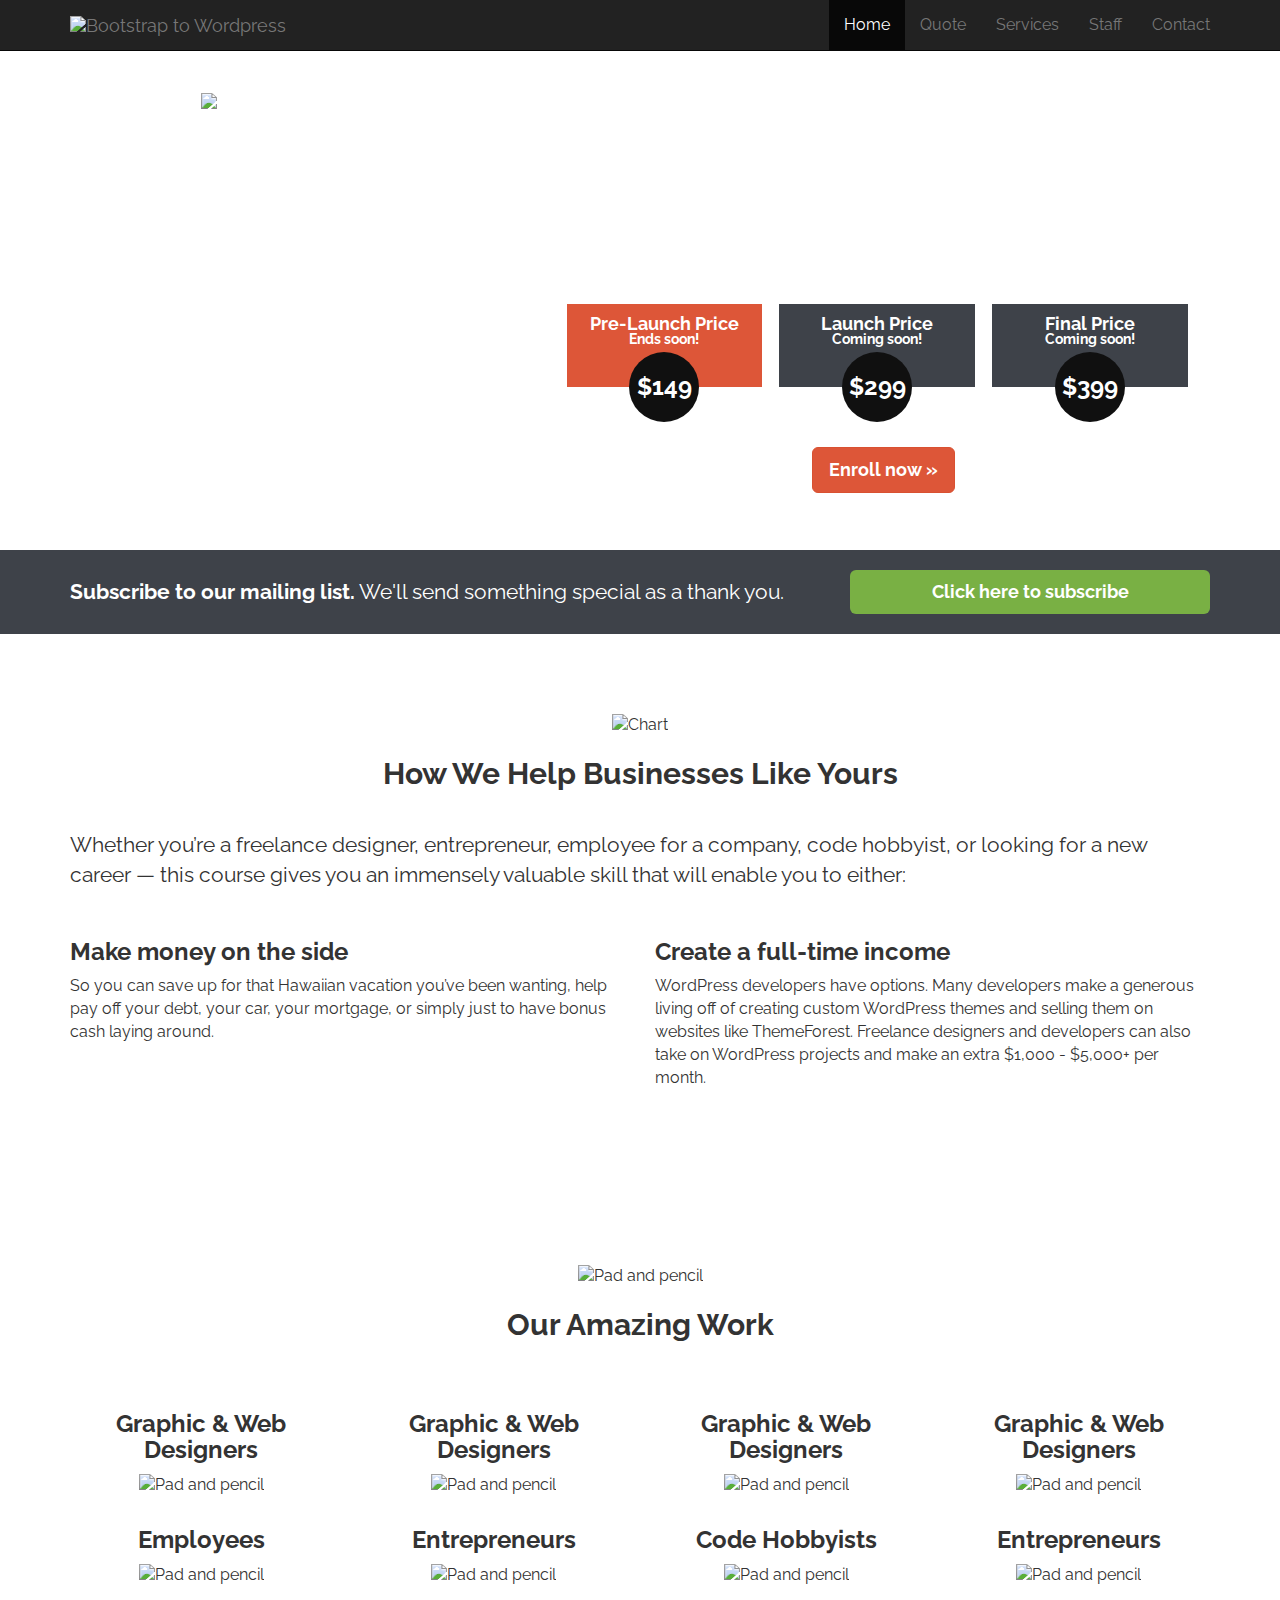
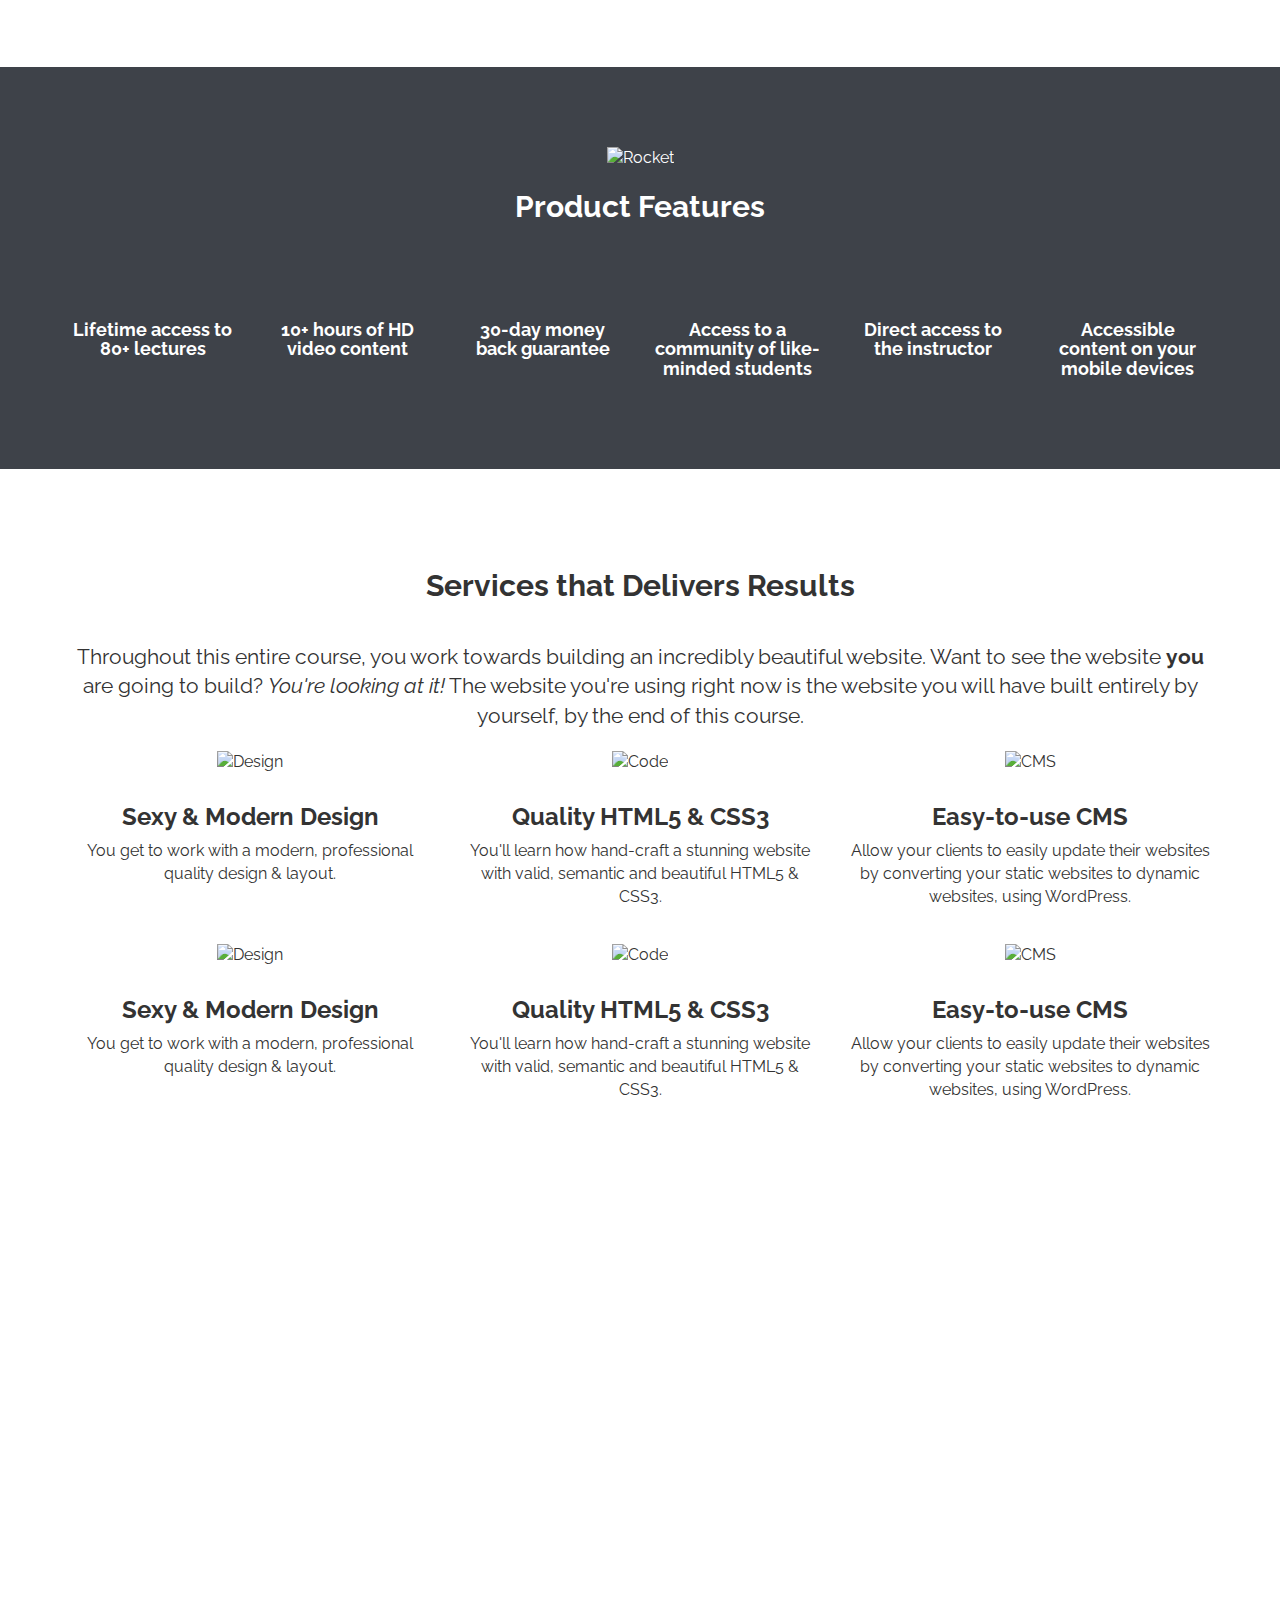
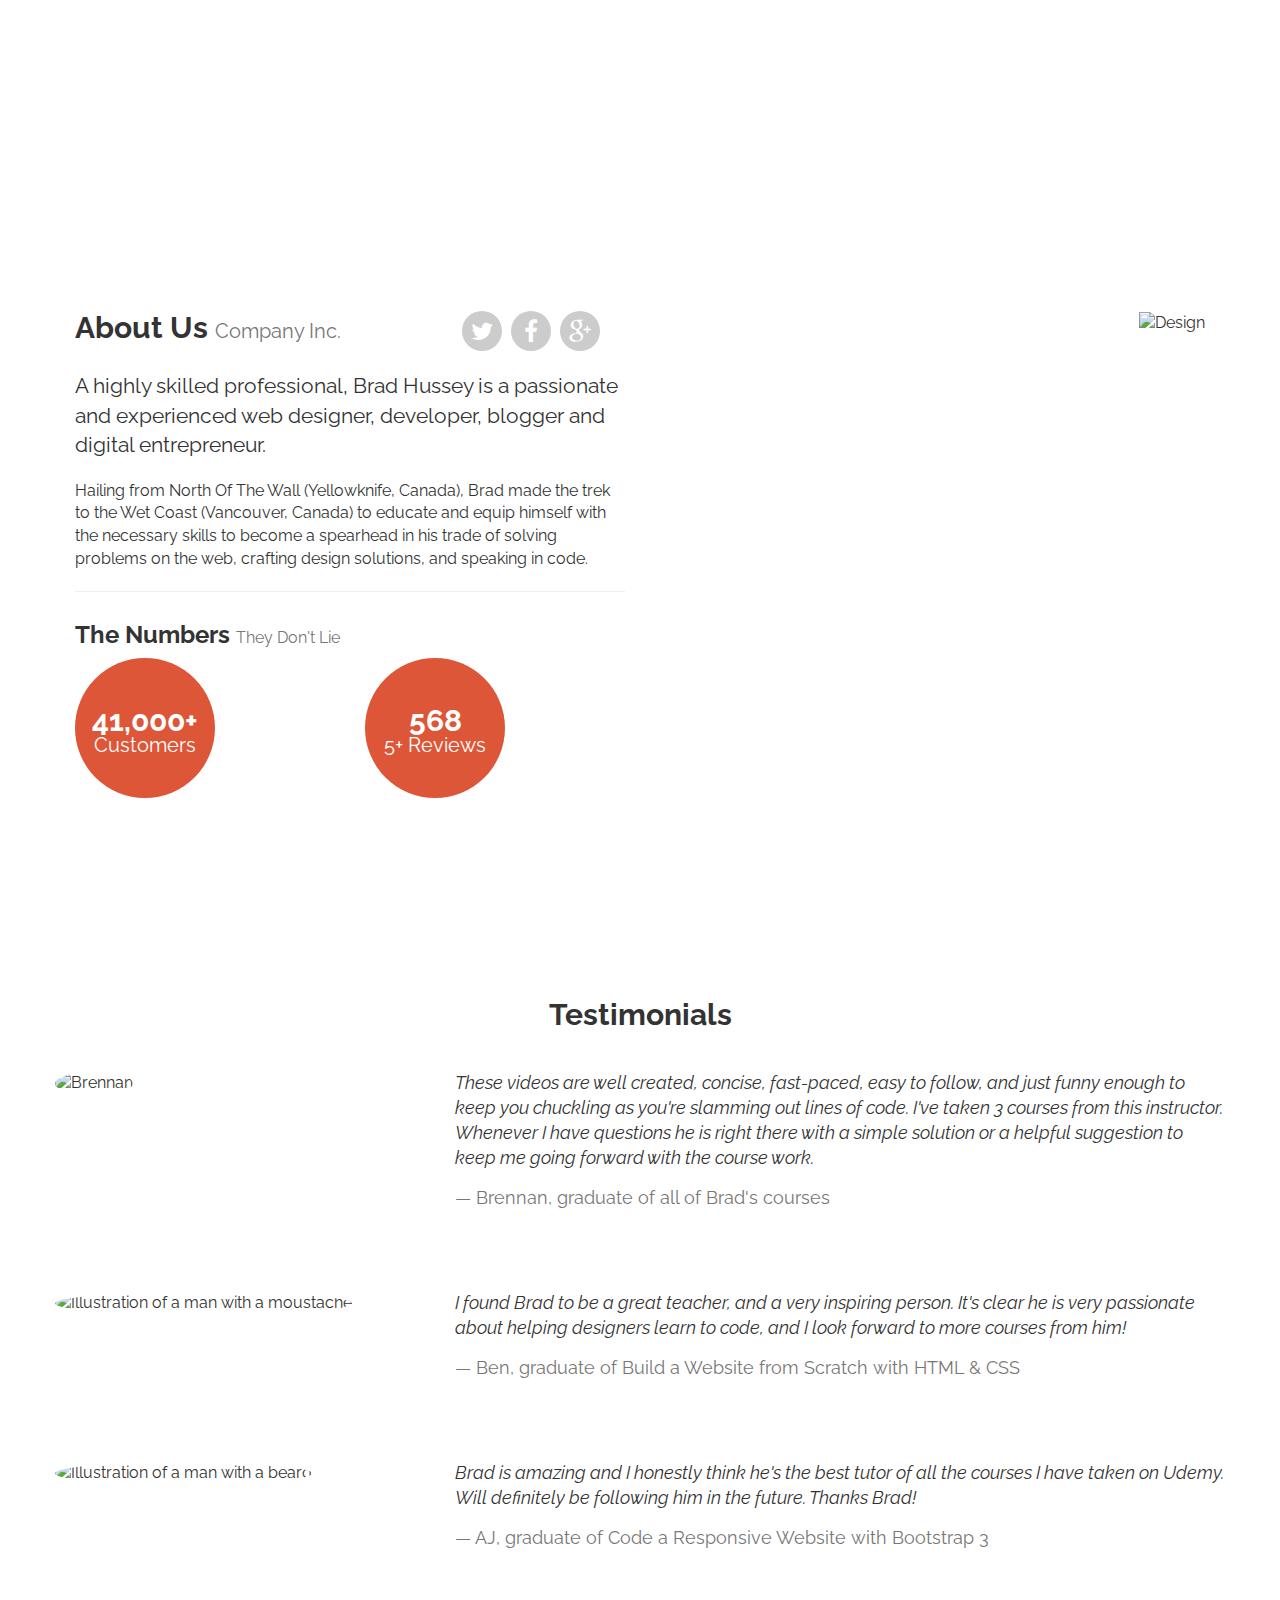
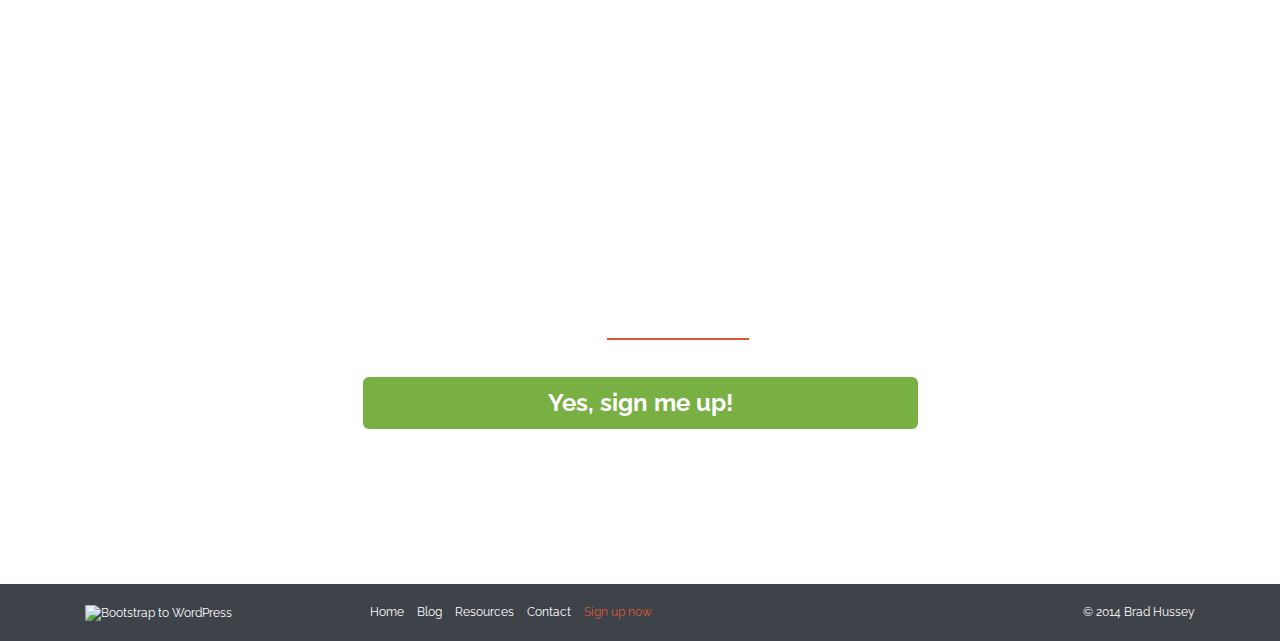
==== index.html @ 2f86299e "adding project to github" ====
<!DOCTYPE html>
<html lang="en">
<head>
  <meta content="text/html; charset=utf-8" http-equiv="Content-Type">
  <meta charset="utf-8">
  <meta content="width=device-width, initial-scale=1" name="viewport">
  <meta content="" name="description">
  <meta content="" name="author">
  <link href="img/favicon.ico" rel="icon">
  <title>Bootstrap to WordPress</title><!-- Bootstrap core CSS -->
  <link href="assets/css/bootstrap.min.css" rel="stylesheet">
  <!-- Font Awesome Icons -->
  <link href="assets/css/font-awesome/css/font-awesome.min.css" rel=
  "stylesheet"><!-- Custom CSS -->
  <link href="assets/css/custom.css" rel="stylesheet"><!-- Google Fonts -->
  <link href='http://fonts.googleapis.com/css?family=Raleway:400,700' rel=
  'stylesheet' type='text/css'>
  <!-- HTML5 shiv and Respond.js IE8 support of HTML5 elements and media queries -->
  <!--[if lt IE 9]>
    <script src="https://oss.maxcdn.com/html5shiv/3.7.2/html5shiv.min.js"></script>
    <script src="https://oss.maxcdn.com/respond/1.4.2/respond.min.js"></script>
    <![endif]-->
</head>
<body>
  <!-- HEADER
    ================================================== -->
  <header class="site-header" role="banner">
    <!-- NAVBAR
        ================================================== -->
    <div class="navbar-wrapper">
      <div class="navbar navbar-inverse navbar-fixed-top" role="navigation">
        <div class="container">
          <div class="navbar-header">
            <button class="navbar-toggle" data-target=".navbar-collapse"
            data-toggle="collapse" type="button"><span class="sr-only">Toggle
            navigation</span> <span class="icon-bar"></span> <span class=
            "icon-bar"></span> <span class="icon-bar"></span></button>
            <a class="navbar-brand" href="/"><img alt="Bootstrap to Wordpress"
            src="assets/img/logo.png"></a>
          </div>
          <div class="navbar-collapse collapse">
            <ul class="nav navbar-nav navbar-right">
              <li class="active">
                <a href="index.html">Home</a>
              </li>
              <li>
                <a href="quote.html">Quote</a>
              </li>
              <li>
                <a href="services.html">Services</a>
              </li>

              <li>
                <a href="staff.html">Staff</a>
              </li>
              <li>
                <a href="contact.html">Contact</a>
              </li>
            </ul>
          </div>
        </div>
      </div>
    </div>
  </header><!-- HERO
    ================================================== -->
  <section data-speed="5" data-type="background" id="hero">
    <article>
      <div class="container clearfix">
        <div class="row">
          <div class="col-sm-5"><img alt="Bootstrap to Wordpress" class="logo"
          src="assets/img/logo-badge.png"></div><!-- col -->
          <div class="col-sm-7 hero-text">
            <h1>Bootstrap to WordPress</h1>
            <p class="lead">Earn An Extra $1k - $5k a Month by Learning to Code
            Your Very Own Responsive &amp; Custom WordPress Websites with
            Bootstrap</p>
            <div id="price-timeline">
              <div class="price active">
                <h4>Pre-Launch Price <small>Ends
                soon!</small></h4><span>$149</span>
              </div><!-- end price -->
              <div class="price">
                <h4>Launch Price <small>Coming
                soon!</small></h4><span>$299</span>
              </div><!-- end price -->
              <div class="price">
                <h4>Final Price <small>Coming
                soon!</small></h4><span>$399</span>
              </div><!-- end price -->
            </div><!-- price-timeline -->
            <p><a class="btn btn-lg btn-danger" href="/" role="button">Enroll
            now &raquo;</a></p>
          </div><!-- col -->
        </div><!-- row -->
      </div><!-- container -->
    </article>
  </section><!-- OPT IN SECTION
    ================================================== -->
  <section id="optin">
    <div class="container">
      <div class="row">
        <div class="col-sm-8">
          <p class="lead"><strong>Subscribe to our mailing list.</strong> We'll
          send something special as a thank you.</p>
        </div><!-- end col -->
        <div class="col-sm-4">
          <button class="btn btn-success btn-lg btn-block" data-target=
          "#myModal" data-toggle="modal">Click here to subscribe</button>
        </div><!-- end col -->
      </div><!-- row -->
    </div><!-- container -->
  </section><!-- optin -->
  <!-- BOOST YOUR INCOME
    ================================================== -->
  <section id="boost-income">
    <div class="container">
      <div class="section-header">
        <img alt="Chart" src="assets/img/icon-boost.png">
        <h2>How We Help Businesses Like Yours</h2>
      </div><!-- section-header -->
      <p class="lead">Whether you&rsquo;re a freelance designer, entrepreneur,
      employee for a company, code hobbyist, or looking for a new career
      &mdash; this course gives you an immensely valuable skill that will
      enable you to either:</p>
      <div class="row">
        <div class="col-sm-6">
          <h3>Make money on the side</h3>
          <p>So you can save up for that Hawaiian vacation you&rsquo;ve been
          wanting, help pay off your debt, your car, your mortgage, or simply
          just to have bonus cash laying around.</p>
        </div><!-- end col -->
        <div class="col-sm-6">
          <h3>Create a full-time income</h3>
          <p>WordPress developers have options. Many developers make a generous
          living off of creating custom WordPress themes and selling them on
          websites like ThemeForest. Freelance designers and developers can
          also take on WordPress projects and make an extra $1,000 - $5,000+
          per month.</p>
        </div><!-- end col -->
      </div><!-- row -->
    </div><!-- container -->
  </section><!-- boost-income -->
  <!-- WHO BENEFITS
    ================================================== -->
  <section id="who-benefits">
    <div class="container">
      <div class="section-header">
        <img alt="Pad and pencil" src="assets/img/icon-pad.png">
        <h2>Our Amazing Work</h2>
      </div><!-- section-header -->
      <div class="row">
        <div class="col-sm-3 text-center">
          <h3>Graphic &amp; Web Designers</h3>
          <img alt="Pad and pencil" src="https://source.unsplash.com/random/400x300">
          <h3>Employees</h3>
          <img alt="Pad and pencil" src="https://source.unsplash.com/random/400x301">

        </div><!-- end col -->
        <div class="col-sm-3 text-center">
          <h3>Graphic &amp; Web Designers</h3>
          <img alt="Pad and pencil" src="https://source.unsplash.com/random/400x304">
          <h3>Entrepreneurs</h3>
          <img alt="Pad and pencil" src="https://source.unsplash.com/random/400x305">
        </div><!-- end col -->
        <div class="col-sm-3 text-center">
          <h3>Graphic &amp; Web Designers</h3>
          <img alt="Pad and pencil" src="https://source.unsplash.com/random/400x303">
          <h3>Code Hobbyists</h3>
          <img alt="Pad and pencil" src="https://source.unsplash.com/random/400x304">
        </div>
        <div class="col-sm-3 text-center">
          <h3>Graphic &amp; Web Designers</h3>
          <img alt="Pad and pencil" src="https://source.unsplash.com/random/400x303">
          <h3>Entrepreneurs</h3>
          <img alt="Pad and pencil" src="https://source.unsplash.com/random/400x304">

        </div>
        <!-- end col -->
      </div><!-- row -->

    </div><!-- container -->
  </section><!-- who-benefits -->
  <!-- COURSE FEATURES
    ================================================== -->
  <section id="course-features">
    <div class="container">
      <div class="section-header">
        <img alt="Rocket" src="assets/img/icon-rocket.png">
        <h2>Product Features</h2>
      </div><!-- section-header -->
      <div class="row">
        <div class="col-sm-2">
          <i class="ci ci-computer"></i>
          <h4>Lifetime access to 80+ lectures</h4>
        </div><!-- end col -->
        <div class="col-sm-2">
          <i class="ci ci-watch"></i>
          <h4>10+ hours of HD video content</h4>
        </div><!-- end col -->
        <div class="col-sm-2">
          <i class="ci ci-calendar"></i>
          <h4>30-day money back guarantee</h4>
        </div><!-- end col -->
        <div class="col-sm-2">
          <i class="ci ci-community"></i>
          <h4>Access to a community of like-minded students</h4>
        </div><!-- end col -->
        <div class="col-sm-2">
          <i class="ci ci-instructor"></i>
          <h4>Direct access to the instructor</h4>
        </div><!-- end col -->
        <div class="col-sm-2">
          <i class="ci ci-device"></i>
          <h4>Accessible content on your mobile devices</h4>
        </div><!-- end col -->
      </div><!-- row -->
    </div><!-- container -->
  </section><!-- course-features -->
  <!-- PROJECT FEATURES
    ================================================== -->
  <section id="project-features">
    <div class="container">
      <h2>Services that Delivers Results</h2>
      <p class="lead">Throughout this entire course, you work towards building
      an incredibly beautiful website. Want to see the website
      <strong>you</strong> are going to build? <em>You're looking at it!</em>
      The website you're using right now is the website you will have built
      entirely by yourself, by the end of this course.</p>
      <div class="row">
        <div class="col-sm-4">
          <img alt="Design" src="https://source.unsplash.com/random/240x140">
          <h3>Sexy &amp; Modern Design</h3>
          <p>You get to work with a modern, professional quality design &amp;
          layout.</p>
        </div><!-- col -->
        <div class="col-sm-4">
          <img alt="Code" src="https://source.unsplash.com/random/241x140">
          <h3>Quality HTML5 &amp; CSS3</h3>
          <p>You'll learn how hand-craft a stunning website with valid,
          semantic and beautiful HTML5 &amp; CSS3.</p>
        </div><!-- col -->
        <div class="col-sm-4">
          <img alt="CMS" src="https://source.unsplash.com/random/242x140">
          <h3>Easy-to-use CMS</h3>
          <p>Allow your clients to easily update their websites by converting
          your static websites to dynamic websites, using WordPress.</p>
        </div><!-- col -->
      </div><!-- row -->
      <div class="row">
        <div class="col-sm-4">
          <img alt="Design" src="https://source.unsplash.com/random/243x140">
          <h3>Sexy &amp; Modern Design</h3>
          <p>You get to work with a modern, professional quality design &amp;
          layout.</p>
        </div><!-- col -->
        <div class="col-sm-4">
          <img alt="Code" src="https://source.unsplash.com/random/244x140">
          <h3>Quality HTML5 &amp; CSS3</h3>
          <p>You'll learn how hand-craft a stunning website with valid,
          semantic and beautiful HTML5 &amp; CSS3.</p>
        </div><!-- col -->
        <div class="col-sm-4">
          <img alt="CMS" src="https://source.unsplash.com/random/245x140">
          <h3>Easy-to-use CMS</h3>
          <p>Allow your clients to easily update their websites by converting
          your static websites to dynamic websites, using WordPress.</p>
        </div><!-- col -->
      </div><!-- row -->
    </div><!-- container -->
  </section><!-- project-features -->
  <!-- VIDEO FEATURETTE
    ================================================== -->
  <section id="featurette">
    <div class="container">
      <div class="row">
        <div class="col-sm-8 col-sm-offset-2">
          <h2>Watch our Video</h2><iframe allowfullscreen
          frameborder="0" height="415" src=
          "https://www.youtube.com/embed/q-mJJsnOHew" width="100%"></iframe>
        </div><!-- end col -->
      </div><!-- row -->
    </div><!-- container -->
  </section><!-- featurette -->
  <!-- INSTRUCTOR
    ================================================== -->
  <section id="instructor">
    <div class="container">
      <div class="row">
        <div class="col-sm-6">
          <div class="row">
            <div class="col-lg-8">
              <h2>About Us <small>Company Inc.</small></h2>
            </div><!-- end col -->
            <div class="col-lg-4">
              <a class="badge social twitter" href=
              "https://twitter.com/bradhussey" target="_blank"><i class=
              "fa fa-twitter"></i></a> <a class="badge social facebook" href=
              "https://facebook.com/bradhussey" target="_blank"><i class=
              "fa fa-facebook"></i></a> <a class="badge social gplus" href=
              "https://plus.google.com/+BradHussey" target="_blank"><i class=
              "fa fa-google-plus"></i></a>
            </div><!-- end col -->
          </div><!-- row -->
          <p class="lead">A highly skilled professional, Brad Hussey is a
          passionate and experienced web designer, developer, blogger and
          digital entrepreneur.</p>
          <p></p>
          <p>Hailing from North Of The Wall (Yellowknife, Canada), Brad made
          the trek to the Wet Coast (Vancouver, Canada) to educate and equip
          himself with the necessary skills to become a spearhead in his trade
          of solving problems on the web, crafting design solutions, and
          speaking in code.</p>
          <hr>
          <h3>The Numbers <small>They Don't Lie</small></h3>
          <div class="row">
            <div class="col-xs-6">
              <div class="num">
                <div class="num-content">
                  41,000+ <span>Customers</span>
                </div><!-- num-content -->
              </div><!-- num -->
            </div><!-- end col -->
            <div class="col-xs-6">
              <div class="num">
                <div class="num-content">
                  568 <span>5+ Reviews</span>
                </div><!-- num-content -->
              </div><!-- num -->
            </div><!-- end col -->


          </div><!-- row -->
        </div><!-- end col -->
        <div class="col-sm-6 text-right">
          <img alt="Design" src="https://source.unsplash.com/random/500x500">
        </div>
      </div><!-- row -->
    </div><!-- container -->
  </section><!-- instructor -->
  <!-- TESTIMONIALS
    ================================================== -->
  <section id="kudos">
    <div class="container">
      <div class="section-header">
        <h2>Testimonials</h2>
      </div>
      <div class="row">
          <!-- TESTIMONIAL -->
          <div class="row testimonial">
            <div class="col-sm-4"><img alt="Brennan" src=
            "https://source.unsplash.com/random/202x200"></div><!-- end col -->
            <div class="col-sm-8">
              <blockquote>
                These videos are well created, concise, fast-paced, easy to
                follow, and just funny enough to keep you chuckling as you're
                slamming out lines of code. I've taken 3 courses from this
                instructor. Whenever I have questions he is right there with a
                simple solution or a helpful suggestion to keep me going
                forward with the course work. <cite>&mdash; Brennan, graduate
                of all of Brad's courses</cite>
              </blockquote>
            </div><!-- end col -->
          </div><!-- row -->
          <!-- TESTIMONIAL -->
          <div class="row testimonial">
            <div class="col-sm-4"><img alt=
            "Illustration of a man with a moustache" src=
            "https://source.unsplash.com/random/200x200"></div><!-- end col -->
            <div class="col-sm-8">
              <blockquote>
                I found Brad to be a great teacher, and a very inspiring
                person. It's clear he is very passionate about helping
                designers learn to code, and I look forward to more courses
                from him! <cite>&mdash; Ben, graduate of Build a Website from
                Scratch with HTML &amp; CSS</cite>
              </blockquote>
            </div><!-- end col -->
          </div><!-- row -->
          <!-- TESTIMONIAL -->
          <div class="row testimonial">
            <div class="col-sm-4"><img alt="Illustration of a man with a beard"
            src="https://source.unsplash.com/random/201x200"></div><!-- end col -->
            <div class="col-sm-8">
              <blockquote>
                Brad is amazing and I honestly think he's the best tutor of all
                the courses I have taken on Udemy. Will definitely be following
                him in the future. Thanks Brad! <cite>&mdash; AJ, graduate of
                Code a Responsive Website with Bootstrap 3</cite>
              </blockquote>
            </div><!-- end col -->
          </div><!-- row -->
        <!-- end col -->
      </div>
      <!-- row -->
    </div><!-- container -->
  </section><!-- kudos -->
  <!-- SIGN UP SECTION
    ================================================== -->
  <section data-speed="4" data-type="background" id="signup">
    <div class="container">
      <div class="row">
        <div class="col-sm-6 col-sm-offset-3">
          <h2>Are you ready to take your coding skills to the <strong>next
          level</strong>?</h2>
          <p><a class="btn btn-lg btn-block btn-success" href="">Yes, sign me
          up!</a></p>
        </div><!-- end col -->
      </div><!-- row -->
    </div><!-- container -->
  </section><!-- signup -->
  <!-- FOOTER
    ================================================== -->
  <footer>
    <div class="container">
      <div class="col-sm-3">
        <p><a href="/"><img alt="Bootstrap to WordPress" src=
        "assets/img/logo.png"></a></p>
      </div><!-- end col -->
      <div class="col-sm-6">
        <nav>
          <ul class="list-unstyled list-inline">
            <li>
              <a href="">Home</a>
            </li>
            <li>
              <a href="">Blog</a>
            </li>
            <li>
              <a href="">Resources</a>
            </li>
            <li>
              <a href="">Contact</a>
            </li>
            <li class="signup-link">
              <a href="">Sign up now</a>
            </li>
          </ul>
        </nav>
      </div><!-- end col -->
      <div class="col-sm-3">
        <p class="pull-right">&copy; 2014 Brad Hussey</p>
      </div><!-- end col -->
    </div><!-- container -->
  </footer><!-- MODAL
    ================================================== -->
  <div class="modal fade" id="myModal">
    <div class="modal-dialog">
      <div class="modal-content">
        <div class="modal-header">
          <button class="close" data-dismiss="modal" type=
          "button"><span aria-hidden="true">&times;</span><span class=
          "sr-only">Close</span></button>
          <h4 class="modal-title" id="myModalLabel"><i class=
          "fa fa-envelope"></i> Subscribe to our Mailing List</h4>
        </div><!-- modal-header -->
        <div class="modal-body">
          <p>Simply enter your name and email! As a thank you for joining us,
          we're going to give you one of our best-selling courses, <em>for
          free!</em></p>
          <form class="form-inline" role="form">
            <div class="form-group">
              <label class="sr-only" for="subscribe-name">Your first
              name</label> <input class="form-control" id="subscribe-name"
              placeholder="Your first name" type="text">
            </div>
            <div class="form-group">
              <label class="sr-only" for="subscribe-email">and your
              email</label> <input class="form-control" id="subscribe-email"
              placeholder="and your email" type="text">
            </div><input class="btn btn-danger" type="submit" value=
            "Subscribe!">
          </form>
          <hr>
          <p><small>By providing your email you consent to receiving occasional
          promotional emails &amp; newsletters.<br>
          No Spam. Just good stuff. We respect your privacy &amp; you may
          unsubscribe at any time.</small></p>
        </div><!-- modal-body -->
      </div><!-- modal-content -->
    </div><!-- modal-dialog -->
  </div><!-- modal -->
  <!-- Bootstrap core JavaScript
    ================================================== -->
  <!-- Placed at the end of the document so the pages load faster -->
  <script src="//ajax.googleapis.com/ajax/libs/jquery/1.11.1/jquery.min.js">
  </script>
  <script src="assets/js/jquery-2.1.1.min.js">
  </script>
  <script src="assets/js/bootstrap.min.js">
  </script>
  <script src="assets/js/main.js">
  </script>
  <script src="//use.typekit.net/gla7wnd.js" type="text/javascript">
  </script>
  <script type="text/javascript">
  try{Typekit.load();}catch(e){}
  </script>
</body>
</html>
---- assets/css/custom.css ----
/* COLOUR REFERENCES

Green:		#79b044
Salmon:		#dd5638
Blue Gray:  #3e4249

*/

/* ==== GENERAL ==== */

body {
	margin-top: 50px;
	font-family: 'proxima-nova', 'Raleway', Helvetica, sans-serif;
	font-size: 16px;
	/*background: url('../img/tile.jpg') top left repeat;*/
	background-color: white;
}

/* ==== GLOBAL ==== */

h1,h2,h3,h4,h5,h6 {
	-webkit-font-smoothing: antialiased;
	text-rendering: optimizelegibility;
	font-weight: bold;
}

h1 {
	font-size: 3em;
}

h1,h2 {
	margin: 0 0 40px;
}

h3 {
	margin: 20px 0;
}

h4 {
	font-size: 18px;
}

p.lead {
	font-weight: normal;
}

p {
	margin: 0 0 15px;
}

a:link, a:visited {
	color: #dd5638;
}

a:hover {
	text-decoration: none;
	color: #c9302c;
}

blockquote {
	padding: 0;
	border: none;
	font-style: italic;
	text-align: left;
}

blockquote cite {
	display: block;
	color: #777;
	margin: 15px 0 0 0;
}

blockquote:before {
	display: none;
}

img {
	max-width: 100%;
}

button, input, .btn, a.btn {
	-webkit-font-smoothing: antialiased;
	text-rendering: optimizelegibility;
	color: white;
}

.btn {
	font-weight: bold;
}

.btn:focus {
	outline: none;
}

.btn-success {
	background: #79b044;
	border: none;
}

.btn-success:hover {
	background: #6a9b3d;
	border-color: #6a9b3d;
}

.btn-danger {
	background-color: #dd5638;
	border-color: #d95131;
}

.text-danger, li.text-danger a {
	color: #dd5638;
}

a.text-danger:hover {
	color: #e55939;
}

.modal-content{
	background: url('../img/tile.jpg') top left repeat;
}

.badge.social {
	background: #ccc;
	font-size: 24px;
	height: 40px;
	width: 40px;
	text-align: center;
	line-height: 42px;
	margin: 0 5px 20px 0;
	padding: 0;
	-webkit-border-radius: 50px;
	-moz-border-radius: 50px;
	border-radius: 50px;
	color: white;
}

.badge.social.twitter:hover {
	background: #55acee;
}

.badge.social.facebook:hover {
	background: #3b5998;
}

.badge.social.gplus:hover {
	background: #db4b39;
}

/* === CUSTOM ICON SPRITES === */

i.ci {
	display: inline-block;
	height: 40px;
	width: 40px;
	background: url('../img/icon-sprite.png') no-repeat;
}

.ci.ci-computer 	{ background-position: 0 0; }
.ci.ci-watch		{ background-position: -40px 0; }
.ci.ci-calendar		{ background-position: -80px 0; }
.ci.ci-community	{ background-position: -120px 0; }
.ci.ci-instructor	{ background-position: -160px 0; }
.ci.ci-device		{ background-position: -200px 0; }

/* ==== FORMS ==== */

label {
	display: block;
	font-weight: bold;
}

input[type="text"],
input[type="email"],
input[type="url"],
input[type="password"],
input[type="search"],
textarea {
	color: #666;
	border: 1px solid #ccc;
	border-radius: 3px;
	display: block;
	-moz-box-sizing: border-box;
	-webkit-box-sizing: border-box;
	box-sizing: border-box;
	width: 100%;
	padding: 6px 12px;
}

input[type="submit"],
button[type="submit"] {
	display: inline-block;
	margin-bottom: 0;
	font-size: 18px;
	font-weight: bold;
	line-height: 1.33;
	text-align: center;
	white-space: nowrap;
	vertical-align: middle;
	cursor: pointer;
	-webkit-user-select: none;
	-moz-user-select: none;
	-ms-user-select: none;
	user-select: none;
	background-image: none;
	border: none;
	border-radius: 6px;
}

input[type="submit"]:hover,
button[type="submit"]:hover {
	outline: none;
	border: none;
	background: #aaa;
}

form.search-form .form-group {
	margin: 0;
}

form.search-form .input-group {
	width: 100%;
}

form.search-form .input-group input[type="search"],
form.search-form .input-group input[type="text"] {
	width: 70%;
}

form.search-form .input-group input[type="submit"] {
	width: 30%;
	border-top-left-radius: 0;
	border-bottom-left-radius: 0;
	float: right;
}

form textarea {
	width: 100%;
	border: 1px solid #ccc;
	-webkit-box-shadow: inset 0 1px 1px rgba(0,0,0,.075);
	box-shadow: inset 0 1px 1px rgba(0,0,0,.075);
}

/* ==== HERO ==== */

#hero {
	background: url('../img/hero-bg.jpg') 50% 0 repeat fixed;
	min-height: 500px;
	position: relative;
	display: table;
	width: 100%;
	padding: 40px 0;
	color: white;
	-webkit-font-smoothing: antialiased;
	text-rendering: optimizelegibility;
}

#hero article {
  width: 100%;
  text-align: center;
  display: table-cell;
  vertical-align: middle;
}

#hero .hero-text {
	margin-top: 30px;
}

#price-timeline {
	margin: 30px 0 60px;
	text-align: center;
}

#price-timeline .price {
	display: inline-block;
	width: 30%;
	margin: 0 2% 0 0;
	background: #3e4249;
	padding: 10px 20px 30px;
	position: relative;
	vertical-align: top;
}

#price-timeline .price.active {
	background: #dd5638;
}

#price-timeline .price span {
	background: #101010;
	display: block;
	height: 70px;
	width: 70px;
	text-align: center;
	line-height: 70px;
	font-weight: bold;
	font-size: 24px;
	border-radius: 100%;
	-webkit-border-radius: 100%;
	-moz-border-radius: 100%;
	position: absolute;
	bottom: -35px;
	left: 50%;
	margin-left: -35px;
}

#price-timeline h4 {
	margin: 0 0 10px;
}

#price-timeline h4 small {
	color: white;
	font-weight: bold;
	display: block;
}


/* ==== LAYOUT ==== */

.row + .row {
	margin-top: 20px;
}

section {
	padding: 80px 0;
}

.section-header {
	text-align: center;
}

section h2 {
	margin: 20px 0 40px;
}

section h3 {
	margin: 30px 0 10px;
}

section.main-content {
	padding: 40px 0;
}

#primary {
	padding-top: 40px;
	padding-bottom: 40px;
}

.feature-image {
	display: table;
	width: 100%;
}

.feature-image-default {
	background: url('../img/stuff-feature.jpg') no-repeat;
	background-size: cover;
}

.feature-image-default-alt {
	background: url('../img/hipster-stuff.jpg') no-repeat;
	background-size: cover;
}

.feature-image h1 {
	display: table-cell;
	vertical-align: middle;
	text-align: center;
	color: white;
}

#optin {
	background: #3e4249;
	padding: 20px 0;
	color: white;
	-webkit-font-smoothing: antialiased;
	text-rendering: optimizelegibility;
	font-size: 1.2em;
}

#optin p {
	margin: 7px 0 0 0;
}

#course-features {
	background: #3e4249;
	color: white;
	text-align: center;
}

#who-benefits {
	background: white;
}

#project-features {
	text-align: center;
}

#featurette {
	background: url('../img/stuff-bg.jpg') 50% 100% repeat fixed;
	background-size: cover;
	text-align: center;
	color: white;
}

#instructor {
	/* background: white url('../img/brad-elvis.png') 90% -10px no-repeat; */
	/* background: white url('https://source.unsplash.com/random/530x500') 76% 30px no-repeat; */
	padding-top: 20px;
}

#instructor h2 {
	margin: 0 0 20px;
}

#instructor .num {
	display: table;
	font-size: 30px;
	font-weight: bold;
	color: white;
	line-height: 24px;
	height: 140px;
	width: 140px;
	text-align: center;
	background: #dd5638;
	-webkit-border-radius: 100%;
	-moz-border-radius: 100%;
	border-radius: 100%;
	-webkit-font-smoothing: antialiased;
	text-rendering: optimizelegibility;
}

#instructor .num .num-content {
	display: table-cell;
	vertical-align: middle;
}
.num {
	padding-top: 10px;
}

#instructor .num span {
	display: block;
	font-size: 20px;
	font-weight: normal;
}

#kudos {
	/* text-align: center; */
}

.testimonial {
	margin-bottom: 60px;
}

.testimonial img {
	-webkit-border-radius: 50%;
	-moz-border-radius: 50%;
	border-radius: 50%;
}

#signup {
	text-align: center;
	background: url('../img/hipster-stuff.jpg') center center repeat fixed;
	background-size: cover;
	color: white;
	padding: 140px 0;
}

#signup h2 {
	font-weight: normal;
}

#signup h2 strong {
	border-bottom: solid 2px #dd5638;
}

#signup .btn {
	font-size: 24px;
}

footer {
	background: #3e4249;
	color: white;
	padding: 20px 0 10px;
	font-size: 12px;
}

footer p {
	margin: 0;
}

footer a:link, footer a:visited {
	color: white;
}

footer a:hover {
	color: #dd5638;
}

footer li.signup-link a {
	color: #dd5638;
}

footer li.signup-link a:hover {
	font-weight: bold;
}

/* ==== BLOG ==== */

.post, .widget, #comments {
	position: relative;
	border: solid 1px #ddd;
	background: white;
	margin: 0 0 40px;
	-webkit-border-radius: 4px;
	-moz-border-radius: 4px;
	border-radius: 4px;
}

.post header,
.post .post-excerpt,
.post .post-body,
#comments .comments-wrap {
	padding: 20px;
}

.post header h3 {
	margin: 0 0 15px;
	padding: 0 0 15px;
	border-bottom: solid 1px #ddd;
}

.post header h1 {
	margin: 0 0 15px;
	padding: 0 0 15px;
	border-bottom: solid 1px #ddd;
	font-size: 24px;
}

.post-image {
	height: auto;
}

.post-details {
	font-size: 12px;
	width: 90%;
}

.post-details i.fa {
	padding-left: 10px;
}

.post-details i.fa:first-child {
	padding: 0;
}

/* === COMMENTS === */

.post-comments-badge {
	height: 70px;
	width: 70px;
	position: absolute;
	top: 25px;
	right: 20px;
	border: none;
	-webkit-border-radius: 100px;
	-moz-border-radius: 100px;
	border-radius: 100px;
	background: #79b044;
	text-align: center;
	display: table;
}

.post-comments-badge a {
	display: table-cell;
	vertical-align: middle;
	color: white;
	font-size: 20px;
	line-height: 20px;
}

.post-comments-badge i.fa {
	display: block;
	font-size: 15px;
	padding: 0;
	margin-bottom: 4px;
}

.post-comments-badge:hover {
	background-color: #8bc653;
}

#comments h3 {
	text-align: center;
}

#comments h4 {
	font-size: 1.3em;
}

#comments ol {
	list-style: none;
	padding: 0;
	margin: 0;
}

#comments ol li {
	background: rgba(0,0,0,0.05);
	padding: 10px 20px;
	margin: 10px 0;
	-webkit-border-radius: 4px;
	-moz-border-radius: 4px;
	border-radius: 4px;
	border: solid 1px rgba(0,0,0,0.03);
}

#comments ol li ol.children {
	padding: 0;
	list-style: none;
	font-size: 0.96em;
}

#leave-comment {
	margin: 40px 0 0;
	padding: 20px 0 0;
	border-top: solid 1px #eee;
}

/* === RESOURCES === */

.resource {
	width: 31.33333333%;
	float: left;
	margin: 0 3% 40px 0;
}

.resource:nth-child(3n) {
	margin-right: 0;
}

/* === WIDGETS === */

.widget {
	padding: 20px;
}

.widget h4 {
	margin: 0 0 10px;
	padding: 0 0 10px;
	border-bottom: solid 1px #ddd;
}

.widget ul {
	list-style: none;
	margin: 0;
	padding: 0;
}

.widget ul li {
	margin: 0 0 5px;
}

.widget ul li:hover {
	position: relative;
	left: 1px;
}

/* ==== MEDIA QUERIES ==== */

@media screen and (max-width : 1455px) {
	#instructor .container {
		background: rgba(255,255,255,0.8);
		padding: 20px;
	}
}

@media screen and (max-width : 768px) {
	.logo {
		width: 50%;
	}

	#optin p {
		margin: 0 0 10px;
	}

	#featurette iframe {
		height: 240px;
	}

	.resource {
		width: 48%;
		margin-right: 2%;
	}
	#kudos {
		text-align: center;
	}
	#kudos blockquote {
		padding: 10px 16px;
	}
}

@media screen and (max-width : 568px) {
	#instructor .num {
		height: 100px;
		width: 100px;
		font-size: 22px;
	}

	#instructor .num span {
		font-size: 16px;
	}

	.resource {
		width: 100%;
		margin-right: 0;
	}
}
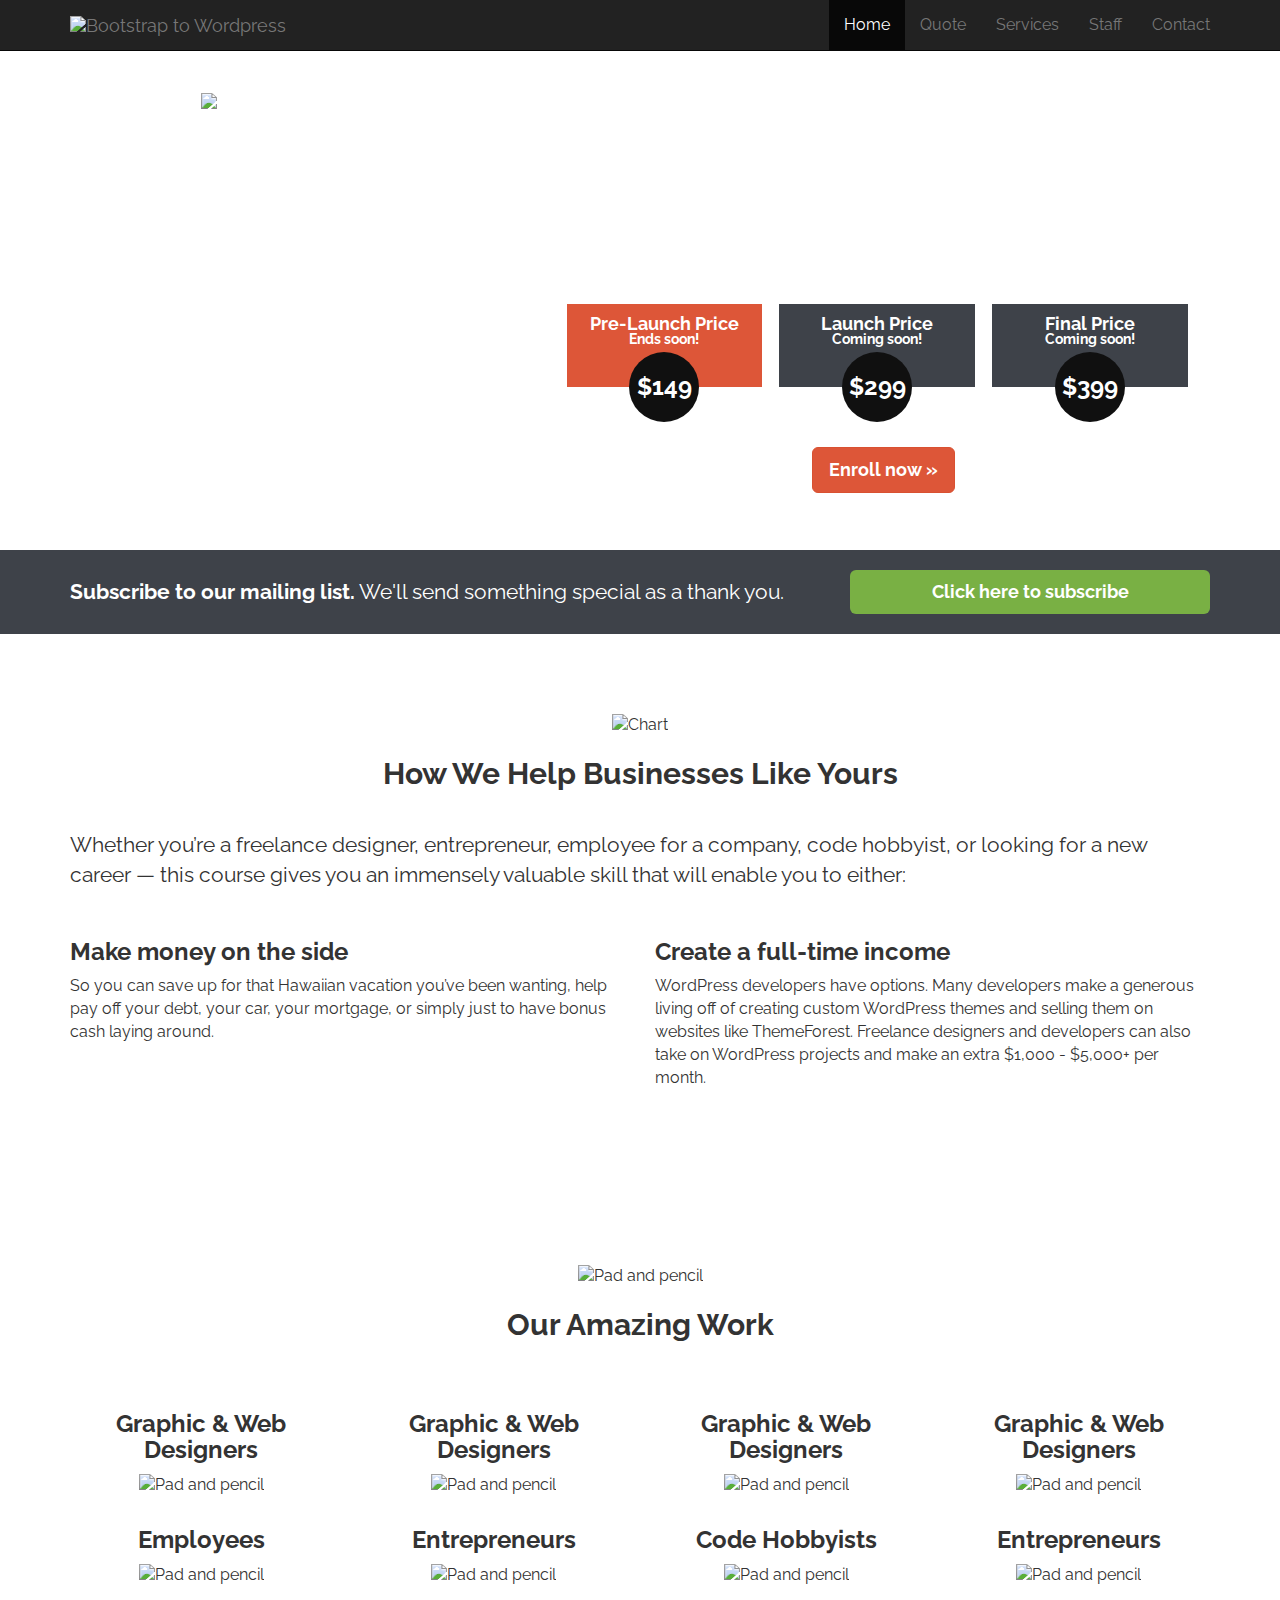
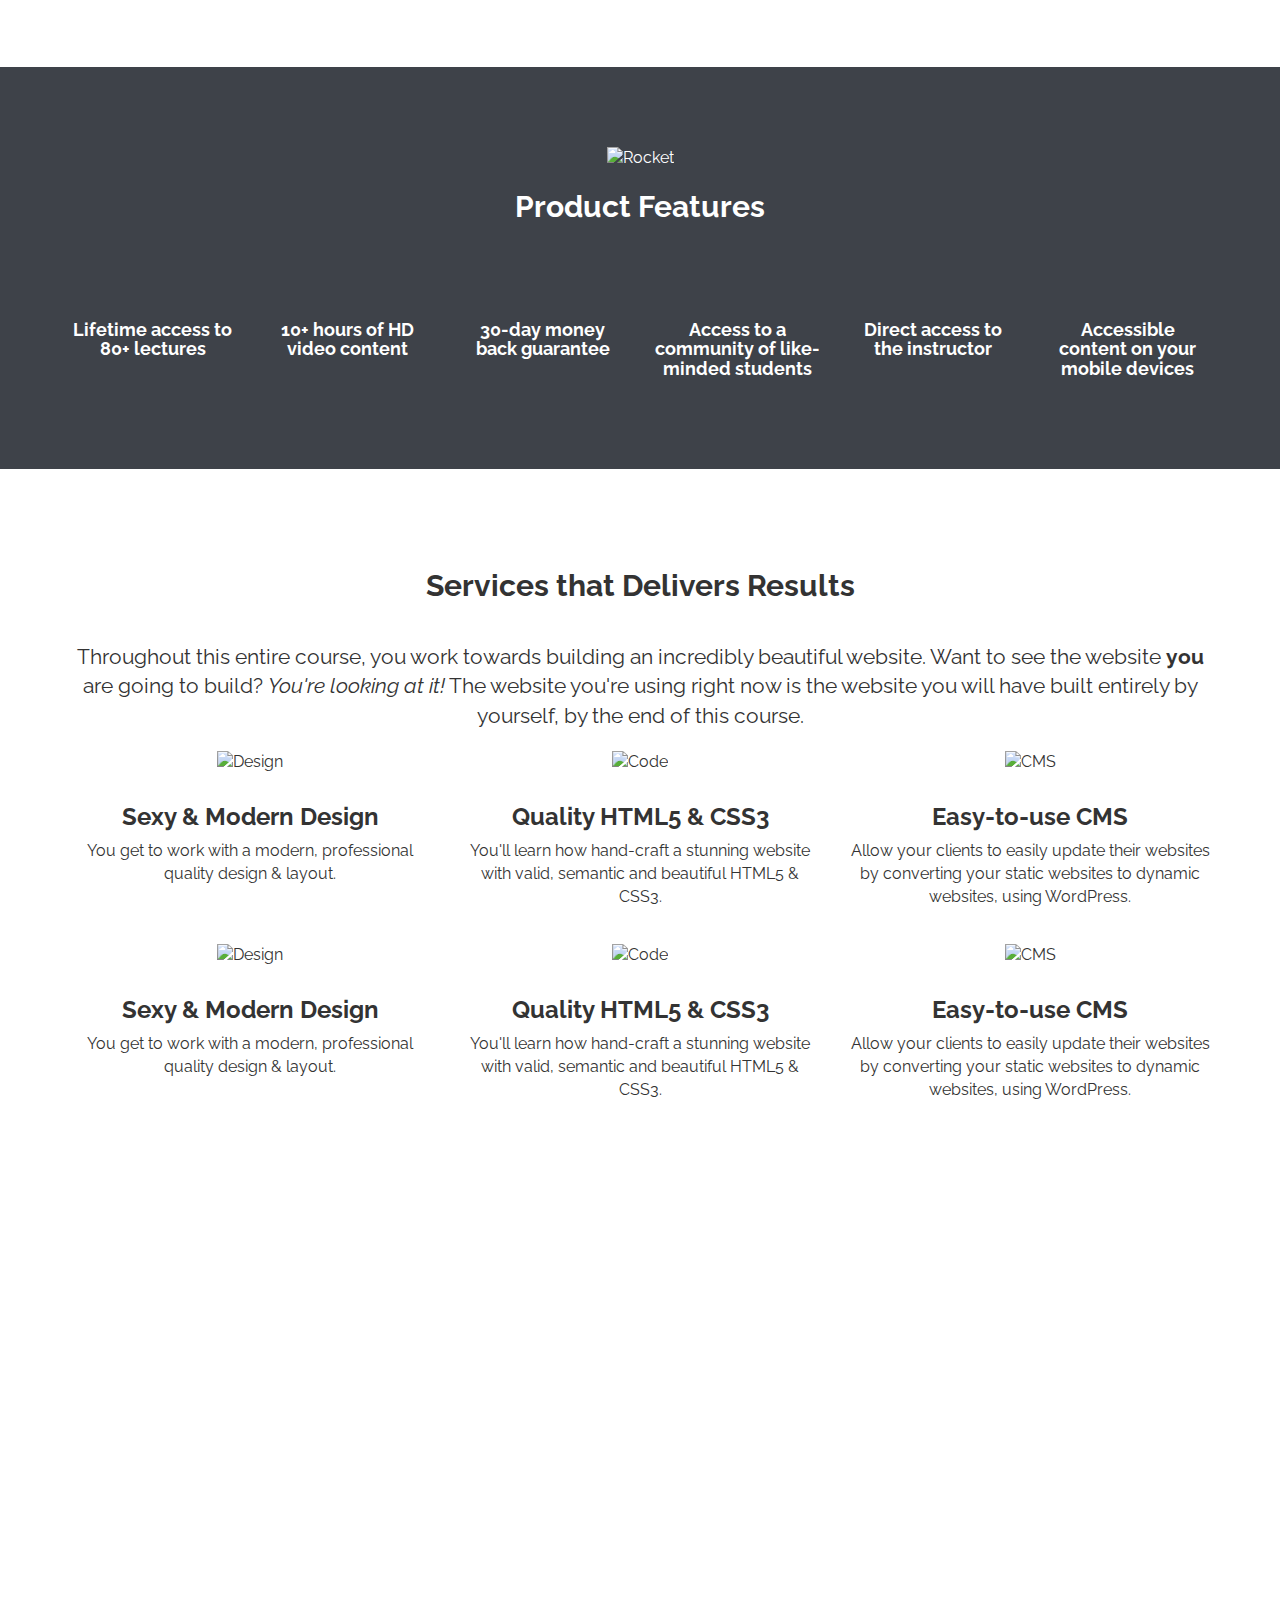
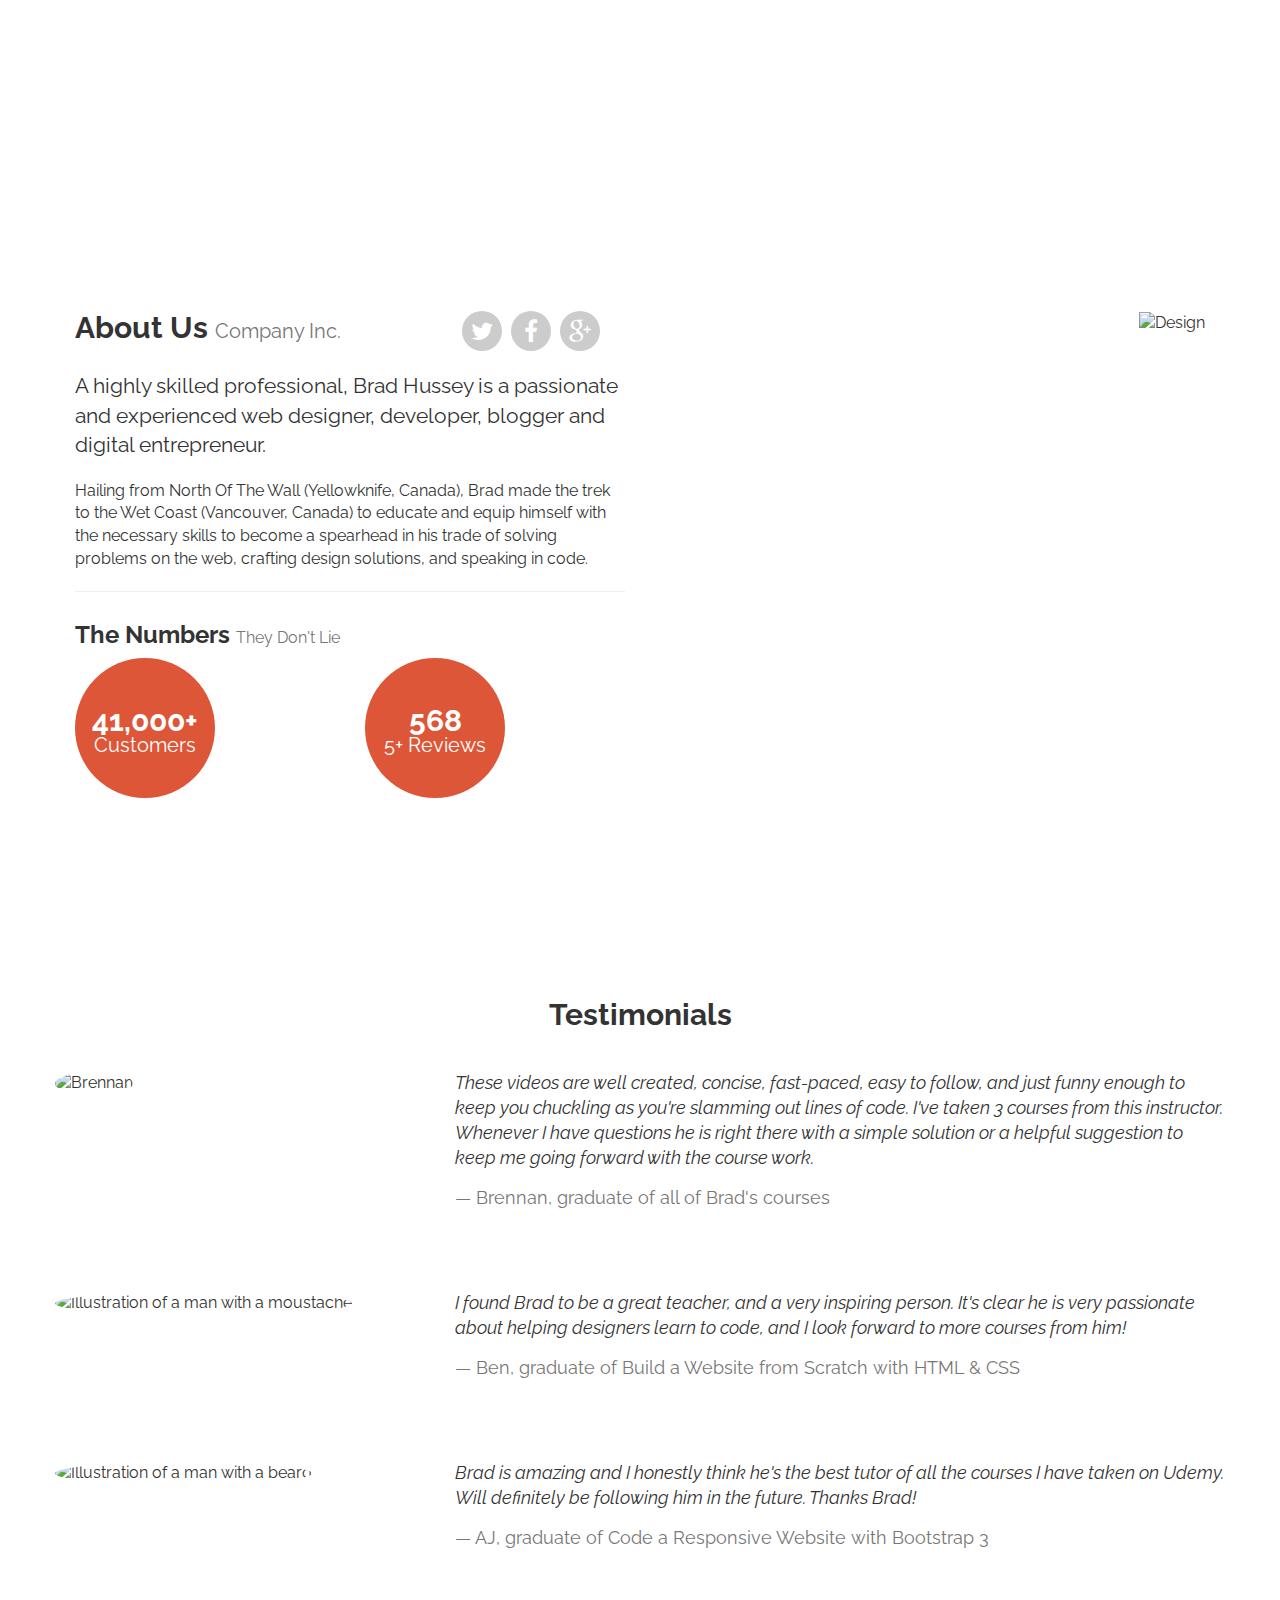
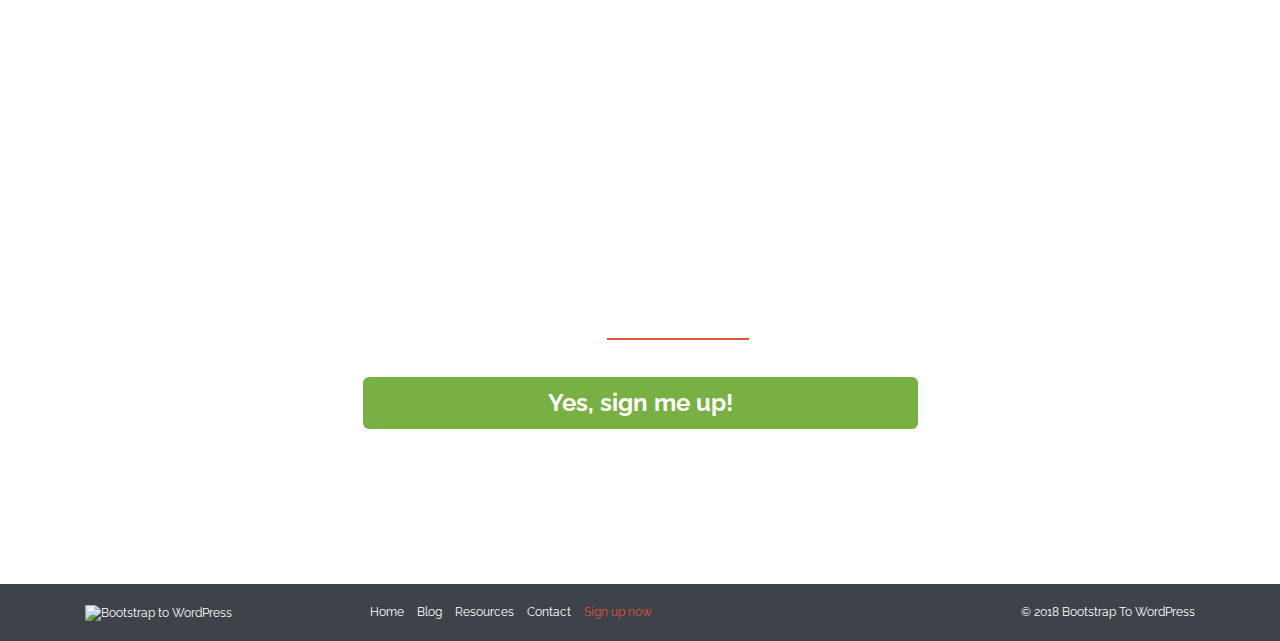
==== commit 40674536: "added lorem ipsum to a couple pages" ====
--- a/index.html
+++ b/index.html
@@ -154,28 +154,28 @@
           <img alt="Pad and pencil" src="https://source.unsplash.com/random/400x300">
           <h3>Employees</h3>
           <img alt="Pad and pencil" src="https://source.unsplash.com/random/400x301">
-
-        </div><!-- end col -->
+        </div><!-- end col -->
+
         <div class="col-sm-3 text-center">
           <h3>Graphic &amp; Web Designers</h3>
           <img alt="Pad and pencil" src="https://source.unsplash.com/random/400x304">
           <h3>Entrepreneurs</h3>
           <img alt="Pad and pencil" src="https://source.unsplash.com/random/400x305">
         </div><!-- end col -->
+
         <div class="col-sm-3 text-center">
           <h3>Graphic &amp; Web Designers</h3>
           <img alt="Pad and pencil" src="https://source.unsplash.com/random/400x303">
           <h3>Code Hobbyists</h3>
           <img alt="Pad and pencil" src="https://source.unsplash.com/random/400x304">
-        </div>
+        </div><!-- end col -->
+
         <div class="col-sm-3 text-center">
           <h3>Graphic &amp; Web Designers</h3>
           <img alt="Pad and pencil" src="https://source.unsplash.com/random/400x303">
           <h3>Entrepreneurs</h3>
           <img alt="Pad and pencil" src="https://source.unsplash.com/random/400x304">
-
-        </div>
-        <!-- end col -->
+        </div><!-- end col -->
       </div><!-- row -->
 
     </div><!-- container -->
@@ -276,7 +276,7 @@
         <div class="col-sm-8 col-sm-offset-2">
           <h2>Watch our Video</h2><iframe allowfullscreen
           frameborder="0" height="415" src=
-          "https://www.youtube.com/embed/q-mJJsnOHew" width="100%"></iframe>
+          "https://www.youtube.com/embed/pO6gobJCM_4?rel=0" width="100%"></iframe>
         </div><!-- end col -->
       </div><!-- row -->
     </div><!-- container -->
@@ -438,7 +438,7 @@
         </nav>
       </div><!-- end col -->
       <div class="col-sm-3">
-        <p class="pull-right">&copy; 2014 Brad Hussey</p>
+        <p class="pull-right">&copy; 2018 Bootstrap To WordPress</p>
       </div><!-- end col -->
     </div><!-- container -->
   </footer><!-- MODAL
